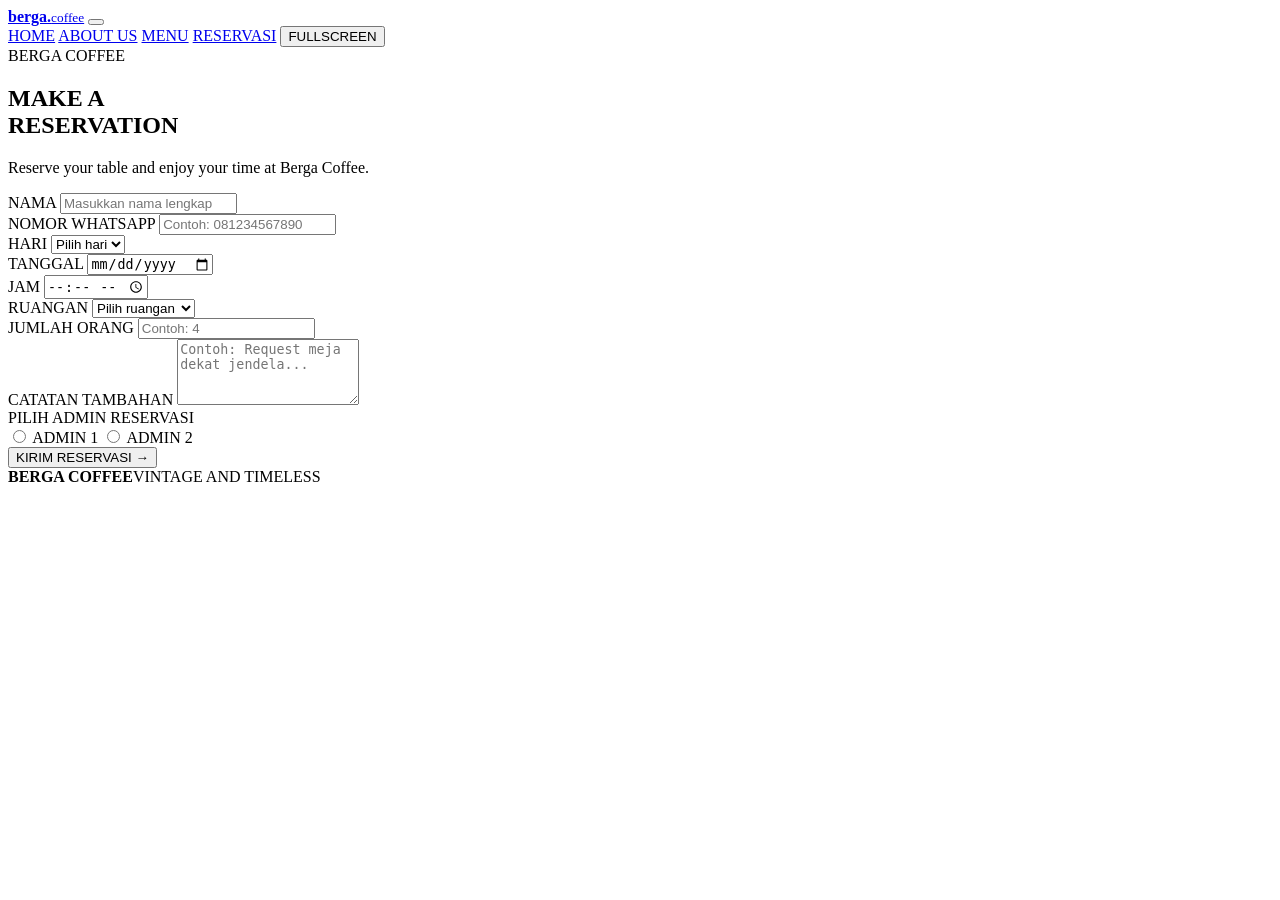
==== reservation.html @ 58f0e05d "Add files via upload" ====
<!DOCTYPE html>
<html lang="id">
<head>
  <meta charset="UTF-8">
  <meta name="viewport" content="width=device-width, initial-scale=1.0">
  <meta name="theme-color" content="#00563f">
  <meta name="description" content="Reservasi Berga Coffee — Vintage and Timeless.">
  <title>Reservation | Berga Coffee</title>
  <link rel="icon" type="image/png" href="assets/berga-favicon.png">
  <link rel="stylesheet" href="style.css">
</head>
<body>
<header class="topbar">
  <a class="brand" href="index.html" aria-label="Berga Coffee"><span><strong>berga.</strong><small>coffee</small></span></a>
  <button class="menu-toggle" id="menuToggle" aria-label="Buka navigasi" aria-expanded="false" type="button"><span></span><span></span><span></span></button>
  <nav id="nav">
    <a href="index.html">HOME</a>
    <a href="index.html#our-story">ABOUT US</a>
    <a href="about.html#menu">MENU</a>
    <a href="reservation.html" class="reservation-link active">RESERVASI</a>
    <button id="fullscreenBtn" type="button">FULLSCREEN</button>
  </nav>
</header>
<main>
    <!-- =========================
         RESERVATION SECTION
         ========================= -->

    <section class="reservation-section" id="reservation">

      <div class="reservation-container">

        <div class="reservation-heading">

          <span>BERGA COFFEE</span>

          <h2>
            MAKE A<br>
            RESERVATION
          </h2>

          <p>
            Reserve your table and enjoy your time
            at Berga Coffee.
          </p>

        </div>


        <!-- FORM RESERVASI -->

        <form id="reservationForm" class="reservation-form">

          <!-- Nama -->

          <div class="form-group">

            <label for="guestName">
              NAMA
            </label>

            <input
              type="text"
              id="guestName"
              name="guestName"
              placeholder="Masukkan nama lengkap"
              required
            >

          </div>


          <!-- Nomor WhatsApp -->

          <div class="form-group">

            <label for="guestPhone">
              NOMOR WHATSAPP
            </label>

            <input
              type="tel"
              id="guestPhone"
              name="guestPhone"
              placeholder="Contoh: 081234567890"
              required
            >

          </div>


          <!-- Hari -->

          <div class="form-group">

            <label for="reservationDay">
              HARI
            </label>

            <select
              id="reservationDay"
              name="reservationDay"
              required
            >

              <option value="">
                Pilih hari
              </option>

              <option>Senin</option>
              <option>Selasa</option>
              <option>Rabu</option>
              <option>Kamis</option>
              <option>Jumat</option>
              <option>Sabtu</option>
              <option>Minggu</option>

            </select>

          </div>


          <!-- Tanggal -->

          <div class="form-group">

            <label for="reservationDate">
              TANGGAL
            </label>

            <input
              type="date"
              id="reservationDate"
              name="reservationDate"
              required
            >

          </div>


          <!-- Jam -->

          <div class="form-group">

            <label for="reservationTime">
              JAM
            </label>

            <input
              type="time"
              id="reservationTime"
              name="reservationTime"
              required
            >

          </div>


          <!-- Ruangan -->

          <div class="form-group">

            <label for="room">
              RUANGAN
            </label>

            <select
              id="room"
              name="room"
              required
            >

              <option value="">
                Pilih ruangan
              </option>

              <option value="Indoor">
                Indoor
              </option>

              <option value="Outdoor">
                Outdoor
              </option>

              <option value="Private Room">
                Private Room
              </option>

            </select>

          </div>


          <!-- Jumlah Orang -->

          <div class="form-group">

            <label for="guestCount">
              JUMLAH ORANG
            </label>

            <input
              type="number"
              id="guestCount"
              name="guestCount"
              min="1"
              placeholder="Contoh: 4"
              required
            >

          </div>


          <!-- Catatan -->

          <div class="form-group full-width">

            <label for="notes">
              CATATAN TAMBAHAN
            </label>

            <textarea
              id="notes"
              name="notes"
              rows="4"
              placeholder="Contoh: Request meja dekat jendela..."
            ></textarea>

          </div>


          <!-- Admin -->

          <div class="form-group full-width">

            <label>
              PILIH ADMIN RESERVASI
            </label>

            <div class="admin-options">

              <label class="admin-option">

                <input
                  type="radio"
                  name="admin"
                  value="6287722493288"
                  required
                >

                <span>
                  ADMIN 1
                </span>

              </label>


              <label class="admin-option">

                <input
                  type="radio"
                  name="admin"
                  value="6281389962021"
                >

                <span>
                  ADMIN 2
                </span>

              </label>

            </div>

          </div>


          <!-- Submit -->

          <div class="form-submit full-width">

            <button type="submit" class="reservation-submit">
              KIRIM RESERVASI →
            </button>

          </div>

        </form>

      </div>

    </section>


</main>
<footer><div class="footer-line"></div><strong>BERGA COFFEE</strong><span>VINTAGE AND TIMELESS</span></footer>
<script src="script.js"></script>
</body>
</html>
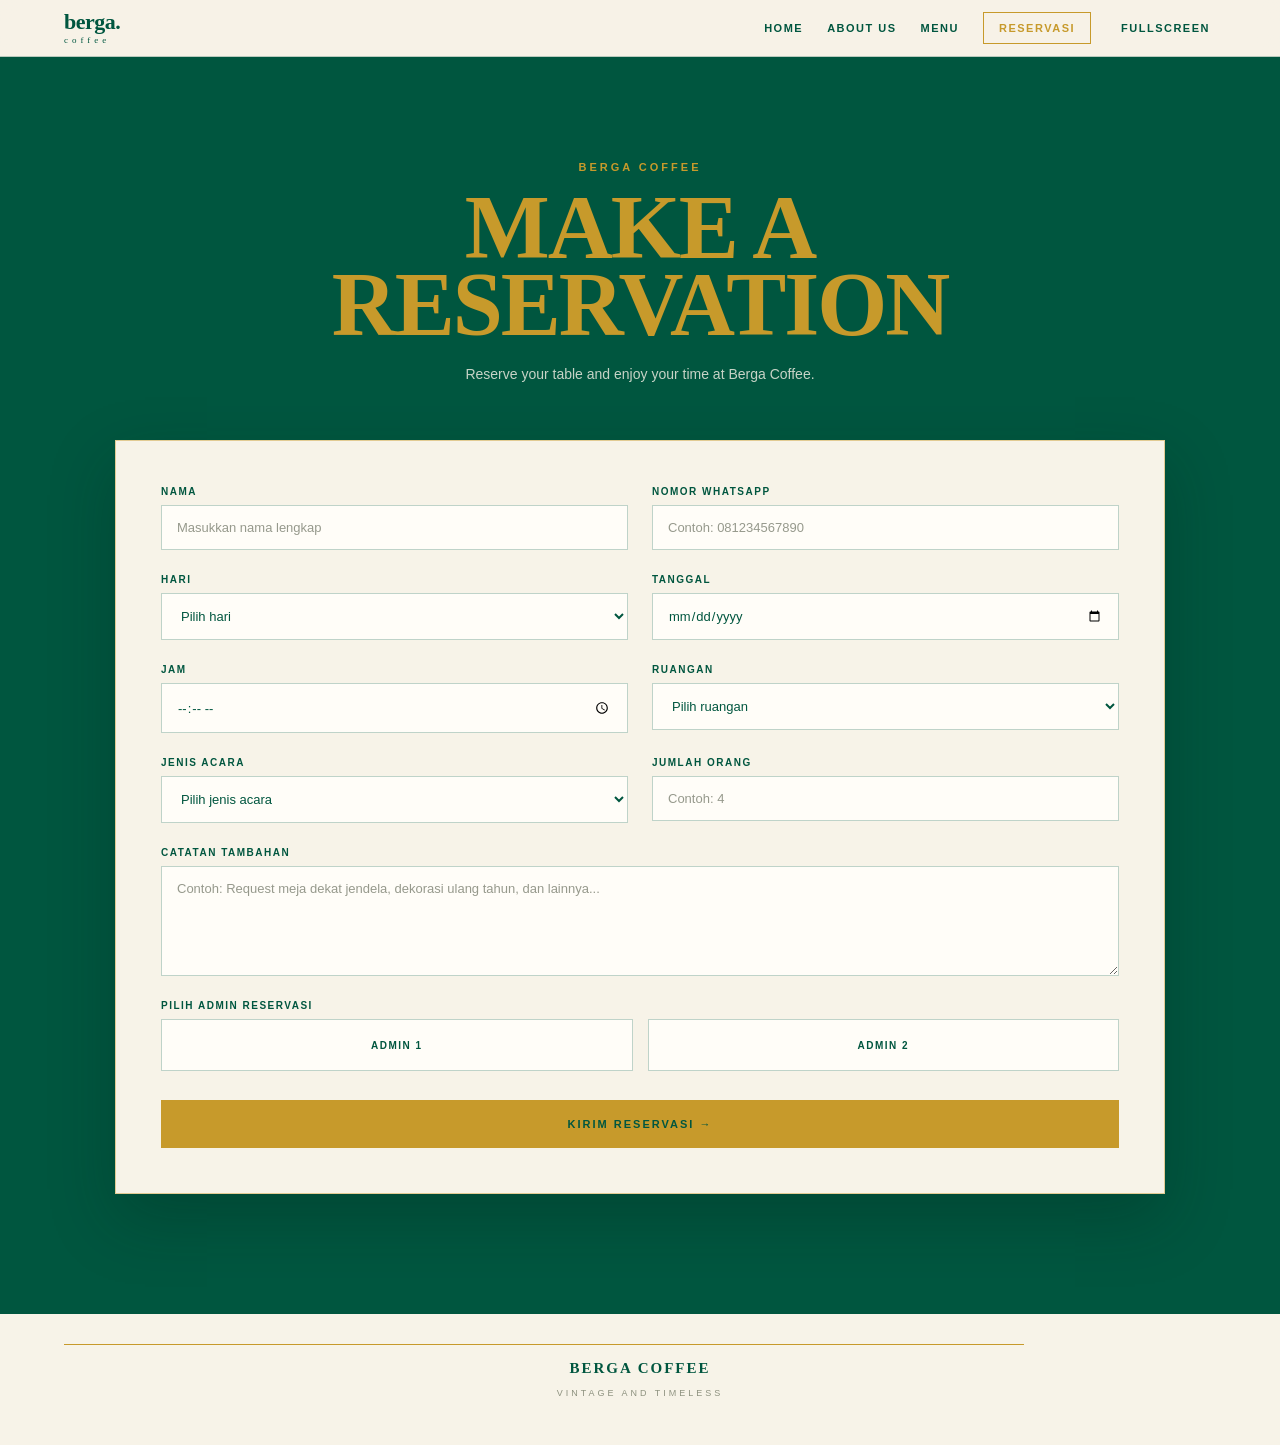
==== commit a265f687: "Update reservation.html" ====
--- a/reservation.html
+++ b/reservation.html
@@ -1,298 +1,547 @@
 <!DOCTYPE html>
 <html lang="id">
+
 <head>
+
   <meta charset="UTF-8">
-  <meta name="viewport" content="width=device-width, initial-scale=1.0">
-  <meta name="theme-color" content="#00563f">
-  <meta name="description" content="Reservasi Berga Coffee — Vintage and Timeless.">
-  <title>Reservation | Berga Coffee</title>
-  <link rel="icon" type="image/png" href="assets/berga-favicon.png">
-  <link rel="stylesheet" href="style.css">
+
+  <meta
+    name="viewport"
+    content="width=device-width, initial-scale=1.0"
+  >
+
+  <meta
+    name="theme-color"
+    content="#00563f"
+  >
+
+  <meta
+    name="description"
+    content="Reservasi Berga Coffee — Vintage and Timeless."
+  >
+
+  <title>
+    Reservation | Berga Coffee
+  </title>
+
+  <link
+    rel="icon"
+    type="image/png"
+    href="assets/berga-favicon.png"
+  >
+
+  <link
+    rel="stylesheet"
+    href="style.css"
+  >
+
 </head>
+
+
 <body>
+
+
+<!-- ==========================================
+     NAVBAR
+     ========================================== -->
+
 <header class="topbar">
-  <a class="brand" href="index.html" aria-label="Berga Coffee"><span><strong>berga.</strong><small>coffee</small></span></a>
-  <button class="menu-toggle" id="menuToggle" aria-label="Buka navigasi" aria-expanded="false" type="button"><span></span><span></span><span></span></button>
+
+  <a
+    class="brand"
+    href="index.html"
+    aria-label="Berga Coffee"
+  >
+
+    <span>
+
+      <strong>
+        berga.
+      </strong>
+
+      <small>
+        coffee
+      </small>
+
+    </span>
+
+  </a>
+
+
+  <button
+    class="menu-toggle"
+    id="menuToggle"
+    aria-label="Buka navigasi"
+    aria-expanded="false"
+    type="button"
+  >
+
+    <span></span>
+    <span></span>
+    <span></span>
+
+  </button>
+
+
   <nav id="nav">
-    <a href="index.html">HOME</a>
-    <a href="index.html#our-story">ABOUT US</a>
-    <a href="about.html#menu">MENU</a>
-    <a href="reservation.html" class="reservation-link active">RESERVASI</a>
-    <button id="fullscreenBtn" type="button">FULLSCREEN</button>
+
+    <a href="index.html">
+      HOME
+    </a>
+
+    <a href="index.html#our-story">
+      ABOUT US
+    </a>
+
+    <a href="about.html#menu">
+      MENU
+    </a>
+
+    <a
+      href="reservation.html"
+      class="reservation-link active"
+    >
+      RESERVASI
+    </a>
+
+    <button
+      id="fullscreenBtn"
+      type="button"
+    >
+      FULLSCREEN
+    </button>
+
   </nav>
+
 </header>
+
+
+
+<!-- ==========================================
+     MAIN
+     ========================================== -->
+
 <main>
-    <!-- =========================
-         RESERVATION SECTION
-         ========================= -->
-
-    <section class="reservation-section" id="reservation">
-
-      <div class="reservation-container">
-
-        <div class="reservation-heading">
-
-          <span>BERGA COFFEE</span>
-
-          <h2>
-            MAKE A<br>
-            RESERVATION
-          </h2>
-
-          <p>
-            Reserve your table and enjoy your time
-            at Berga Coffee.
-          </p>
-
-        </div>
-
-
-        <!-- FORM RESERVASI -->
-
-        <form id="reservationForm" class="reservation-form">
-
-          <!-- Nama -->
-
-          <div class="form-group">
-
-            <label for="guestName">
-              NAMA
+
+
+  <!-- ========================================
+       RESERVATION
+       ======================================== -->
+
+  <section
+    class="reservation-section"
+    id="reservation"
+  >
+
+
+    <div class="reservation-container">
+
+
+      <!-- HEADING -->
+
+      <div class="reservation-heading">
+
+        <span>
+          BERGA COFFEE
+        </span>
+
+        <h2>
+          MAKE A<br>
+          RESERVATION
+        </h2>
+
+        <p>
+          Reserve your table and enjoy your time
+          at Berga Coffee.
+        </p>
+
+      </div>
+
+
+
+      <!-- ====================================
+           FORM RESERVASI
+           ==================================== -->
+
+      <form
+        id="reservationForm"
+        class="reservation-form"
+      >
+
+
+        <!-- ==============================
+             NAMA
+             ============================== -->
+
+        <div class="form-group">
+
+          <label for="guestName">
+            NAMA
+          </label>
+
+          <input
+            type="text"
+            id="guestName"
+            name="guestName"
+            placeholder="Masukkan nama lengkap"
+            required
+          >
+
+        </div>
+
+
+
+        <!-- ==============================
+             NOMOR WHATSAPP
+             ============================== -->
+
+        <div class="form-group">
+
+          <label for="guestPhone">
+            NOMOR WHATSAPP
+          </label>
+
+          <input
+            type="tel"
+            id="guestPhone"
+            name="guestPhone"
+            placeholder="Contoh: 081234567890"
+            required
+          >
+
+        </div>
+
+
+
+        <!-- ==============================
+             HARI
+             ============================== -->
+
+        <div class="form-group">
+
+          <label for="reservationDay">
+            HARI
+          </label>
+
+          <select
+            id="reservationDay"
+            name="reservationDay"
+            required
+          >
+
+            <option value="">
+              Pilih hari
+            </option>
+
+            <option value="Senin">
+              Senin
+            </option>
+
+            <option value="Selasa">
+              Selasa
+            </option>
+
+            <option value="Rabu">
+              Rabu
+            </option>
+
+            <option value="Kamis">
+              Kamis
+            </option>
+
+            <option value="Jumat">
+              Jumat
+            </option>
+
+            <option value="Sabtu">
+              Sabtu
+            </option>
+
+            <option value="Minggu">
+              Minggu
+            </option>
+
+          </select>
+
+        </div>
+
+
+
+        <!-- ==============================
+             TANGGAL
+             ============================== -->
+
+        <div class="form-group">
+
+          <label for="reservationDate">
+            TANGGAL
+          </label>
+
+          <input
+            type="date"
+            id="reservationDate"
+            name="reservationDate"
+            required
+          >
+
+        </div>
+
+
+
+        <!-- ==============================
+             JAM
+             ============================== -->
+
+        <div class="form-group">
+
+          <label for="reservationTime">
+            JAM
+          </label>
+
+          <input
+            type="time"
+            id="reservationTime"
+            name="reservationTime"
+            required
+          >
+
+        </div>
+
+
+
+        <!-- ==============================
+             RUANGAN
+             ============================== -->
+
+        <div class="form-group">
+
+          <label for="room">
+            RUANGAN
+          </label>
+
+          <select
+            id="room"
+            name="room"
+            required
+          >
+
+            <option value="">
+              Pilih ruangan
+            </option>
+
+            <option value="Indoor">
+              Indoor
+            </option>
+
+            <option value="Outdoor">
+              Outdoor
+            </option>
+
+            <option value="Private Room">
+              Private Room
+            </option>
+
+          </select>
+
+        </div>
+
+
+
+        <!-- ==============================
+             JENIS ACARA
+             ============================== -->
+
+        <div class="form-group">
+
+          <label for="eventType">
+            JENIS ACARA
+          </label>
+
+          <select
+            id="eventType"
+            name="eventType"
+            required
+          >
+
+            <option value="">
+              Pilih jenis acara
+            </option>
+
+            <option value="Bridal Shower">
+              Bridal Shower
+            </option>
+
+            <option value="BTS">
+              BTS
+            </option>
+
+            <option value="Prewed">
+              Prewed
+            </option>
+
+            <option value="Birthday Party">
+              Birthday Party
+            </option>
+
+          </select>
+
+        </div>
+
+
+
+        <!-- ==============================
+             JUMLAH ORANG
+             ============================== -->
+
+        <div class="form-group">
+
+          <label for="guestCount">
+            JUMLAH ORANG
+          </label>
+
+          <input
+            type="number"
+            id="guestCount"
+            name="guestCount"
+            min="1"
+            placeholder="Contoh: 4"
+            required
+          >
+
+        </div>
+
+
+
+        <!-- ==============================
+             CATATAN
+             ============================== -->
+
+        <div class="form-group full-width">
+
+          <label for="notes">
+            CATATAN TAMBAHAN
+          </label>
+
+          <textarea
+            id="notes"
+            name="notes"
+            rows="4"
+            placeholder="Contoh: Request meja dekat jendela, dekorasi ulang tahun, dan lainnya..."
+          ></textarea>
+
+        </div>
+
+
+
+        <!-- ==============================
+             ADMIN RESERVASI
+             ============================== -->
+
+        <div class="form-group full-width">
+
+          <label>
+            PILIH ADMIN RESERVASI
+          </label>
+
+
+          <div class="admin-options">
+
+
+            <!-- ADMIN 1 -->
+
+            <label class="admin-option">
+
+              <input
+                type="radio"
+                name="admin"
+                value="6287722493288"
+                required
+              >
+
+              <span>
+                ADMIN 1
+              </span>
+
             </label>
 
-            <input
-              type="text"
-              id="guestName"
-              name="guestName"
-              placeholder="Masukkan nama lengkap"
-              required
-            >
+
+
+            <!-- ADMIN 2 -->
+
+            <label class="admin-option">
+
+              <input
+                type="radio"
+                name="admin"
+                value="6281389962021"
+              >
+
+              <span>
+                ADMIN 2
+              </span>
+
+            </label>
+
 
           </div>
 
-
-          <!-- Nomor WhatsApp -->
-
-          <div class="form-group">
-
-            <label for="guestPhone">
-              NOMOR WHATSAPP
-            </label>
-
-            <input
-              type="tel"
-              id="guestPhone"
-              name="guestPhone"
-              placeholder="Contoh: 081234567890"
-              required
-            >
-
-          </div>
-
-
-          <!-- Hari -->
-
-          <div class="form-group">
-
-            <label for="reservationDay">
-              HARI
-            </label>
-
-            <select
-              id="reservationDay"
-              name="reservationDay"
-              required
-            >
-
-              <option value="">
-                Pilih hari
-              </option>
-
-              <option>Senin</option>
-              <option>Selasa</option>
-              <option>Rabu</option>
-              <option>Kamis</option>
-              <option>Jumat</option>
-              <option>Sabtu</option>
-              <option>Minggu</option>
-
-            </select>
-
-          </div>
-
-
-          <!-- Tanggal -->
-
-          <div class="form-group">
-
-            <label for="reservationDate">
-              TANGGAL
-            </label>
-
-            <input
-              type="date"
-              id="reservationDate"
-              name="reservationDate"
-              required
-            >
-
-          </div>
-
-
-          <!-- Jam -->
-
-          <div class="form-group">
-
-            <label for="reservationTime">
-              JAM
-            </label>
-
-            <input
-              type="time"
-              id="reservationTime"
-              name="reservationTime"
-              required
-            >
-
-          </div>
-
-
-          <!-- Ruangan -->
-
-          <div class="form-group">
-
-            <label for="room">
-              RUANGAN
-            </label>
-
-            <select
-              id="room"
-              name="room"
-              required
-            >
-
-              <option value="">
-                Pilih ruangan
-              </option>
-
-              <option value="Indoor">
-                Indoor
-              </option>
-
-              <option value="Outdoor">
-                Outdoor
-              </option>
-
-              <option value="Private Room">
-                Private Room
-              </option>
-
-            </select>
-
-          </div>
-
-
-          <!-- Jumlah Orang -->
-
-          <div class="form-group">
-
-            <label for="guestCount">
-              JUMLAH ORANG
-            </label>
-
-            <input
-              type="number"
-              id="guestCount"
-              name="guestCount"
-              min="1"
-              placeholder="Contoh: 4"
-              required
-            >
-
-          </div>
-
-
-          <!-- Catatan -->
-
-          <div class="form-group full-width">
-
-            <label for="notes">
-              CATATAN TAMBAHAN
-            </label>
-
-            <textarea
-              id="notes"
-              name="notes"
-              rows="4"
-              placeholder="Contoh: Request meja dekat jendela..."
-            ></textarea>
-
-          </div>
-
-
-          <!-- Admin -->
-
-          <div class="form-group full-width">
-
-            <label>
-              PILIH ADMIN RESERVASI
-            </label>
-
-            <div class="admin-options">
-
-              <label class="admin-option">
-
-                <input
-                  type="radio"
-                  name="admin"
-                  value="6287722493288"
-                  required
-                >
-
-                <span>
-                  ADMIN 1
-                </span>
-
-              </label>
-
-
-              <label class="admin-option">
-
-                <input
-                  type="radio"
-                  name="admin"
-                  value="6281389962021"
-                >
-
-                <span>
-                  ADMIN 2
-                </span>
-
-              </label>
-
-            </div>
-
-          </div>
-
-
-          <!-- Submit -->
-
-          <div class="form-submit full-width">
-
-            <button type="submit" class="reservation-submit">
-              KIRIM RESERVASI →
-            </button>
-
-          </div>
-
-        </form>
-
-      </div>
-
-    </section>
-
+        </div>
+
+
+
+        <!-- ==============================
+             SUBMIT
+             ============================== -->
+
+        <div class="form-submit full-width">
+
+          <button
+            type="submit"
+            class="reservation-submit"
+          >
+            KIRIM RESERVASI →
+          </button>
+
+        </div>
+
+
+      </form>
+
+    </div>
+
+  </section>
 
 </main>
-<footer><div class="footer-line"></div><strong>BERGA COFFEE</strong><span>VINTAGE AND TIMELESS</span></footer>
+
+
+
+<!-- ==========================================
+     FOOTER
+     ========================================== -->
+
+<footer>
+
+  <div class="footer-line"></div>
+
+  <strong>
+    BERGA COFFEE
+  </strong>
+
+  <span>
+    VINTAGE AND TIMELESS
+  </span>
+
+</footer>
+
+
+
+<!-- ==========================================
+     JAVASCRIPT
+     ========================================== -->
+
 <script src="script.js"></script>
+
+
 </body>
+
 </html>
--- a/style.css
+++ b/style.css
@@ -0,0 +1,2788 @@
+:root {
+  --green: #00563f;
+  --green-dark: #003d2d;
+  --gold: #c79a2b;
+  --cream: #f7f3e8;
+  --paper: #fffdf8;
+  --text: #124d3d;
+}
+
+* {
+  box-sizing: border-box;
+}
+
+html {
+  scroll-behavior: smooth;
+  background: var(--cream);
+}
+
+body {
+  margin: 0;
+  color: var(--text);
+  background: var(--cream);
+  font-family: Georgia, "Times New Roman", serif;
+}
+
+button,
+a,
+input,
+select,
+textarea {
+  font: inherit;
+}
+
+
+/* ==============================
+   NAVBAR
+   ============================== */
+
+.topbar {
+  position: sticky;
+  top: 0;
+  z-index: 50;
+
+  display: flex;
+  align-items: center;
+  justify-content: space-between;
+
+  padding: 12px 5vw;
+
+  background: rgba(247, 243, 232, .94);
+
+  border-bottom:
+    1px solid rgba(0, 86, 63, .25);
+
+  backdrop-filter: blur(12px);
+}
+
+.brand {
+  display: flex;
+  gap: 9px;
+  align-items: center;
+
+  color: var(--green);
+
+  text-decoration: none;
+
+  line-height: .9;
+}
+
+.brand-mark {
+  display: grid;
+  place-items: center;
+
+  width: 38px;
+  height: 38px;
+
+  border:
+    1.5px solid var(--green);
+
+  border-radius: 50%;
+
+  font-size: 24px;
+  font-style: italic;
+}
+
+.brand strong {
+  display: block;
+
+  font-size: 22px;
+
+  letter-spacing: -.5px;
+}
+
+.brand small {
+  display: block;
+
+  margin-top: 4px;
+
+  font-size: 9px;
+
+  letter-spacing: 4px;
+}
+
+nav {
+  display: flex;
+  align-items: center;
+  gap: 24px;
+}
+
+nav a,
+nav button {
+  color: var(--green);
+
+  background: none;
+
+  border: 0;
+
+  text-decoration: none;
+
+  font-family: Arial, sans-serif;
+
+  font-size: 11px;
+
+  font-weight: 700;
+
+  letter-spacing: 1.5px;
+
+  cursor: pointer;
+}
+
+nav a:hover,
+nav button:hover {
+  color: var(--gold);
+}
+
+
+/* ==============================
+   RESERVATION NAV BUTTON
+   ============================== */
+
+.reservation-link {
+  display: inline-flex;
+
+  align-items: center;
+  justify-content: center;
+
+  padding: 9px 15px;
+
+  color: var(--gold) !important;
+
+  background: transparent;
+
+  border:
+    1px solid var(--gold);
+
+  text-decoration: none;
+
+  transition:
+    all .25s ease;
+}
+
+.reservation-link:hover {
+  color: var(--green) !important;
+
+  background: var(--gold);
+
+  border-color: var(--gold);
+
+  transform: translateY(-1px);
+}
+
+
+/* ==============================
+   MOBILE MENU
+   ============================== */
+
+.menu-toggle {
+  display: none;
+
+  border: 0;
+
+  background: none;
+
+  cursor: pointer;
+}
+
+.menu-toggle span {
+  display: block;
+
+  width: 25px;
+  height: 2px;
+
+  margin: 5px 0;
+
+  background: var(--green);
+}
+
+
+/* ==============================
+   HERO
+   ============================== */
+
+.hero {
+  min-height: 82vh;
+
+  padding: 55px 6vw;
+
+  display: flex;
+
+  flex-direction: column;
+
+  align-items: center;
+
+  justify-content: center;
+
+  text-align: center;
+
+  color: var(--gold);
+
+  background: var(--green);
+}
+
+.hero-line,
+.footer-line {
+  width: min(960px, 90%);
+
+  height: 1px;
+
+  background: var(--gold);
+}
+
+.hero-logo {
+  margin-top: 50px;
+
+  padding: 12px 30px;
+
+  border:
+    2px solid var(--gold);
+
+  font-size: 44px;
+
+  font-weight: 700;
+
+  letter-spacing: -2px;
+}
+
+.hero-logo small {
+  display: block;
+
+  margin-top: 4px;
+
+  font-family: Arial, sans-serif;
+
+  font-size: 12px;
+
+  letter-spacing: 7px;
+}
+
+.hero p {
+  margin: 15px 0 0;
+
+  letter-spacing: 2px;
+}
+
+.hero h1 {
+  margin: 40px 0 5px;
+
+  font-size: clamp(70px, 13vw, 170px);
+
+  line-height: .8;
+
+  letter-spacing: -5px;
+}
+
+.hero-subtitle {
+  font-size: 18px;
+
+  font-style: italic;
+}
+
+.scroll-btn {
+  margin: 40px 0 55px;
+
+  padding: 14px 25px;
+
+  color: var(--green);
+
+  background: var(--gold);
+
+  text-decoration: none;
+
+  font-family: Arial, sans-serif;
+
+  font-size: 11px;
+
+  font-weight: 800;
+
+  letter-spacing: 1.5px;
+
+  transition:
+    transform .2s ease;
+}
+
+.scroll-btn:hover {
+  transform: translateY(-3px);
+}
+
+
+/* ==============================
+   MENU VIEWER
+   ============================== */
+
+.viewer {
+  padding: 85px 5vw 110px;
+}
+
+.section-heading {
+  max-width: 1000px;
+
+  margin: 0 auto 40px;
+
+  text-align: center;
+}
+
+.section-heading span {
+  color: var(--gold);
+
+  font-family: Arial, sans-serif;
+
+  font-size: 11px;
+
+  font-weight: 800;
+
+  letter-spacing: 3px;
+}
+
+.section-heading h2 {
+  margin: 10px 0 4px;
+
+  font-size: clamp(45px, 7vw, 90px);
+
+  line-height: .9;
+}
+
+.section-heading p {
+  margin: 12px 0 0;
+
+  color: #7b806f;
+
+  font-family: Arial, sans-serif;
+
+  font-size: 13px;
+}
+
+.pages {
+  width: min(1100px, 100%);
+
+  margin: auto;
+
+  display: grid;
+
+  grid-template-columns:
+    repeat(2, minmax(0, 1fr));
+
+  gap: 35px;
+}
+
+.page-card {
+  position: relative;
+
+  overflow: hidden;
+
+  background: var(--paper);
+
+  border:
+    1px solid rgba(0, 86, 63, .25);
+
+  box-shadow:
+    0 16px 35px rgba(0, 45, 35, .09);
+
+  cursor: zoom-in;
+
+  transition:
+    transform .25s ease,
+    box-shadow .25s ease;
+}
+
+.page-card:hover {
+  transform: translateY(-7px);
+
+  box-shadow:
+    0 24px 50px rgba(0, 45, 35, .16);
+}
+
+.page-card img {
+  display: block;
+
+  width: 100%;
+
+  height: auto;
+}
+
+.page-label {
+  position: absolute;
+
+  left: 14px;
+  bottom: 14px;
+
+  padding: 8px 12px;
+
+  color: var(--gold);
+
+  background:
+    rgba(0, 56, 41, .92);
+
+  font-family: Arial, sans-serif;
+
+  font-size: 10px;
+
+  font-weight: 700;
+
+  letter-spacing: 1px;
+
+  text-transform: uppercase;
+}
+
+
+/* ==============================
+   SPECIALS
+   ============================== */
+
+.special-preview {
+  min-height: 420px;
+
+  padding: 80px 8vw;
+
+  display: flex;
+
+  align-items: center;
+
+  justify-content: space-between;
+
+  gap: 50px;
+
+  color: var(--gold);
+
+  background: var(--green);
+}
+
+.eyebrow {
+  font-family: Arial, sans-serif;
+
+  font-size: 12px;
+
+  font-weight: 700;
+
+  letter-spacing: 2px;
+}
+
+.special-preview h2 {
+  margin: 18px 0;
+
+  font-size: clamp(55px, 8vw, 100px);
+
+  line-height: .8;
+}
+
+.special-preview p {
+  max-width: 540px;
+
+  font-family: Arial, sans-serif;
+
+  line-height: 1.6;
+}
+
+.gold-button {
+  flex: 0 0 auto;
+
+  padding: 15px 22px;
+
+  border:
+    1px solid var(--gold);
+
+  color: var(--green);
+
+  background: var(--gold);
+
+  font-family: Arial, sans-serif;
+
+  font-size: 11px;
+
+  font-weight: 800;
+
+  letter-spacing: 1.5px;
+
+  cursor: pointer;
+}
+
+
+/* ==============================
+   RESERVATION SECTION
+   ============================== */
+
+.reservation-section {
+  padding: 100px 5vw 120px;
+
+  color: var(--gold);
+
+  background: var(--green);
+}
+
+.reservation-container {
+  width: min(1050px, 100%);
+
+  margin: auto;
+}
+
+
+/* Heading */
+
+.reservation-heading {
+  text-align: center;
+
+  margin-bottom: 55px;
+}
+
+.reservation-heading span {
+  font-family: Arial, sans-serif;
+
+  font-size: 11px;
+
+  font-weight: 800;
+
+  letter-spacing: 3px;
+}
+
+.reservation-heading h2 {
+  margin: 15px 0;
+
+  font-size: clamp(50px, 8vw, 90px);
+
+  line-height: .85;
+
+  letter-spacing: -2px;
+}
+
+.reservation-heading p {
+  max-width: 520px;
+
+  margin: 20px auto 0;
+
+  color: rgba(247, 243, 232, .8);
+
+  font-family: Arial, sans-serif;
+
+  font-size: 14px;
+
+  line-height: 1.6;
+}
+
+
+/* Form */
+
+.reservation-form {
+  display: grid;
+
+  grid-template-columns:
+    repeat(2, minmax(0, 1fr));
+
+  gap: 24px;
+
+  padding: 45px;
+
+  background: var(--cream);
+
+  border:
+    1px solid rgba(199, 154, 43, .45);
+
+  box-shadow:
+    0 25px 60px rgba(0, 30, 22, .25);
+}
+
+.form-group {
+  display: flex;
+
+  flex-direction: column;
+
+  gap: 8px;
+}
+
+.full-width {
+  grid-column: 1 / -1;
+}
+
+.form-group label {
+  color: var(--green);
+
+  font-family: Arial, sans-serif;
+
+  font-size: 10px;
+
+  font-weight: 800;
+
+  letter-spacing: 1.5px;
+}
+
+.form-group input,
+.form-group select,
+.form-group textarea {
+  width: 100%;
+
+  padding: 14px 15px;
+
+  color: var(--green);
+
+  background: var(--paper);
+
+  border:
+    1px solid rgba(0, 86, 63, .25);
+
+  outline: none;
+
+  font-family: Arial, sans-serif;
+
+  font-size: 13px;
+
+  transition:
+    border-color .2s ease,
+    box-shadow .2s ease;
+}
+
+.form-group textarea {
+  resize: vertical;
+
+  min-height: 110px;
+}
+
+.form-group input:focus,
+.form-group select:focus,
+.form-group textarea:focus {
+  border-color: var(--gold);
+
+  box-shadow:
+    0 0 0 2px rgba(199, 154, 43, .12);
+}
+
+.form-group input::placeholder,
+.form-group textarea::placeholder {
+  color: #96998c;
+}
+
+
+/* Admin */
+
+.admin-options {
+  display: grid;
+
+  grid-template-columns:
+    repeat(2, 1fr);
+
+  gap: 15px;
+}
+
+.admin-option {
+  position: relative;
+
+  display: flex;
+
+  align-items: center;
+
+  justify-content: center;
+
+  min-height: 52px;
+
+  color: var(--green);
+
+  background: var(--paper);
+
+  border:
+    1px solid rgba(0, 86, 63, .25);
+
+  cursor: pointer;
+
+  font-family: Arial, sans-serif;
+
+  font-size: 11px;
+
+  font-weight: 800;
+
+  letter-spacing: 1.5px;
+
+  transition:
+    all .2s ease;
+}
+
+.admin-option input {
+  position: absolute;
+
+  opacity: 0;
+
+  pointer-events: none;
+}
+
+.admin-option:has(input:checked) {
+  color: var(--green);
+
+  background: rgba(199, 154, 43, .2);
+
+  border-color: var(--gold);
+}
+
+.admin-option:hover {
+  border-color: var(--gold);
+}
+
+
+/* Submit */
+
+.form-submit {
+  margin-top: 5px;
+}
+
+.reservation-submit {
+  width: 100%;
+
+  padding: 17px 25px;
+
+  color: var(--green);
+
+  background: var(--gold);
+
+  border:
+    1px solid var(--gold);
+
+  font-family: Arial, sans-serif;
+
+  font-size: 11px;
+
+  font-weight: 800;
+
+  letter-spacing: 2px;
+
+  cursor: pointer;
+
+  transition:
+    all .25s ease;
+}
+
+.reservation-submit:hover {
+  color: var(--gold);
+
+  background: var(--green);
+
+  border-color: var(--gold);
+
+  transform: translateY(-2px);
+}
+
+
+/* ==============================
+   FOOTER
+   ============================== */
+
+footer {
+  padding: 30px 5vw 45px;
+
+  text-align: center;
+
+  color: var(--green);
+
+  background: var(--cream);
+}
+
+footer strong {
+  display: block;
+
+  margin: 15px 0 5px;
+
+  font-size: 15px;
+
+  letter-spacing: 2px;
+}
+
+footer span {
+  color: #8d917f;
+
+  font-family: Arial, sans-serif;
+
+  font-size: 9px;
+
+  letter-spacing: 3px;
+}
+
+
+/* ==============================
+   LIGHTBOX
+   ============================== */
+
+.lightbox {
+  position: fixed;
+
+  inset: 0;
+
+  z-index: 100;
+
+  display: none;
+
+  align-items: center;
+
+  justify-content: center;
+
+  padding: 30px 80px;
+
+  background:
+    rgba(0, 30, 22, .96);
+}
+
+.lightbox.open {
+  display: flex;
+}
+
+.lightbox-content {
+  max-width: min(92vw, 900px);
+
+  max-height: 94vh;
+
+  display: flex;
+
+  flex-direction: column;
+
+  align-items: center;
+}
+
+.lightbox-content img {
+  max-width: 100%;
+
+  max-height: 82vh;
+
+  width: auto;
+  height: auto;
+
+  object-fit: contain;
+
+  box-shadow:
+    0 20px 80px rgba(0,0,0,.4);
+}
+
+.lightbox-caption {
+  width: 100%;
+
+  padding-top: 12px;
+
+  display: flex;
+
+  justify-content: space-between;
+
+  gap: 20px;
+
+  color: var(--gold);
+
+  font-family: Arial, sans-serif;
+
+  font-size: 11px;
+
+  letter-spacing: 1px;
+
+  text-transform: uppercase;
+}
+
+.close,
+.lightbox-arrow {
+  position: absolute;
+
+  border: 0;
+
+  color: var(--gold);
+
+  background: none;
+
+  cursor: pointer;
+}
+
+.close {
+  top: 20px;
+  right: 28px;
+
+  font-family: Arial, sans-serif;
+
+  font-size: 42px;
+
+  font-weight: 200;
+}
+
+.lightbox-arrow {
+  top: 50%;
+
+  transform: translateY(-50%);
+
+  font-size: 65px;
+
+  line-height: 1;
+}
+
+.prev {
+  left: 20px;
+}
+
+.next {
+  right: 20px;
+}
+
+
+/* ==============================
+   MOBILE
+   ============================== */
+
+@media (max-width: 700px) {
+
+  .topbar {
+    padding: 10px 18px;
+  }
+
+  .menu-toggle {
+    display: block;
+  }
+
+  nav {
+    position: absolute;
+
+    top: 100%;
+    left: 0;
+    right: 0;
+
+    display: none;
+
+    padding: 18px;
+
+    flex-direction: column;
+
+    align-items: stretch;
+
+    gap: 16px;
+
+    background: var(--cream);
+
+    border-bottom:
+      1px solid rgba(0, 86, 63, .2);
+  }
+
+  nav.open {
+    display: flex;
+  }
+
+  nav a,
+  nav button {
+    width: 100%;
+
+    text-align: left;
+  }
+
+  .reservation-link {
+    width: 100%;
+
+    padding: 11px 14px;
+
+    text-align: center !important;
+  }
+
+
+  .hero {
+    min-height: 76vh;
+
+    padding: 35px 20px;
+  }
+
+  .hero-logo {
+    margin-top: 35px;
+
+    font-size: 35px;
+  }
+
+  .hero h1 {
+    margin-top: 35px;
+
+    font-size: 65px;
+
+    letter-spacing: -3px;
+  }
+
+  .hero-subtitle {
+    font-size: 14px;
+  }
+
+
+  .viewer {
+    padding: 55px 15px 75px;
+  }
+
+  .pages {
+    grid-template-columns: 1fr;
+
+    gap: 24px;
+  }
+
+
+  .special-preview {
+    padding: 60px 25px;
+
+    flex-direction: column;
+
+    align-items: flex-start;
+  }
+
+
+  /* Reservation Mobile */
+
+  .reservation-section {
+    padding: 70px 18px 80px;
+  }
+
+  .reservation-heading {
+    margin-bottom: 35px;
+  }
+
+  .reservation-heading h2 {
+    font-size: 52px;
+  }
+
+  .reservation-form {
+    grid-template-columns: 1fr;
+
+    padding: 25px 20px;
+
+    gap: 20px;
+  }
+
+  .full-width {
+    grid-column: auto;
+  }
+
+  .admin-options {
+    grid-template-columns: 1fr;
+  }
+
+
+  /* Lightbox */
+
+  .lightbox {
+    padding: 50px 15px 25px;
+  }
+
+  .lightbox-content img {
+    max-height: 78vh;
+  }
+
+  .lightbox-arrow {
+    font-size: 45px;
+  }
+
+  .prev {
+    left: 4px;
+  }
+
+  .next {
+    right: 4px;
+  }
+
+  .close {
+    top: 8px;
+    right: 15px;
+  }
+
+  .lightbox-caption {
+    font-size: 9px;
+  }
+
+}
+
+/* ========================================
+   BERGA COFFEE
+   ABOUT PAGE
+   ======================================== */
+
+
+/* ========================================
+   ROOT
+   ======================================== */
+
+:root {
+  --berga-green: #00563f;
+  --berga-green-dark: #003f30;
+  --berga-cream: #f0eadc;
+  --berga-paper: #e6dece;
+  --berga-gold: #b4965d;
+  --berga-dark: #191b17;
+  --berga-light: #f7f3e9;
+}
+
+
+/* ========================================
+   BODY
+   ======================================== */
+
+body {
+  margin: 0;
+  background: var(--berga-cream);
+  color: var(--berga-dark);
+}
+
+
+/* ========================================
+   NAVBAR ACTIVE
+   ======================================== */
+
+#nav a.active {
+  color: var(--berga-gold);
+}
+
+#nav a.active::after {
+  width: 100%;
+}
+
+
+/* ========================================
+   ABOUT HERO
+   ======================================== */
+
+.about-hero {
+  position: relative;
+
+  min-height: 100vh;
+
+  display: flex;
+  align-items: flex-end;
+
+  padding:
+    140px
+    7vw
+    80px;
+
+  box-sizing: border-box;
+
+  overflow: hidden;
+
+  background:
+    linear-gradient(
+      rgba(0, 0, 0, 0.25),
+      rgba(0, 0, 0, 0.65)
+    ),
+    url("assets/about-hero.jpg")
+    center / cover
+    no-repeat;
+}
+
+
+.about-hero-overlay {
+  position: absolute;
+  inset: 0;
+
+  background:
+    linear-gradient(
+      90deg,
+      rgba(0, 45, 33, 0.88) 0%,
+      rgba(0, 45, 33, 0.45) 45%,
+      rgba(0, 0, 0, 0.15) 100%
+    );
+}
+
+
+.about-hero-content {
+  position: relative;
+  z-index: 2;
+
+  max-width: 850px;
+
+  color: var(--berga-light);
+}
+
+
+.about-eyebrow {
+  margin: 0 0 24px;
+
+  font-size: 12px;
+  font-weight: 700;
+
+  letter-spacing: 5px;
+
+  color: var(--berga-gold);
+}
+
+
+.about-hero h1 {
+  margin: 0;
+
+  font-size: clamp(
+    70px,
+    11vw,
+    170px
+  );
+
+  line-height: 0.78;
+
+  letter-spacing: -5px;
+
+  font-weight: 900;
+}
+
+
+.about-hero h1 span {
+  color: transparent;
+
+  -webkit-text-stroke:
+    2px
+    var(--berga-light);
+}
+
+
+.about-hero-tagline {
+  margin:
+    35px
+    0
+    12px;
+
+  font-size: 18px;
+
+  font-style: italic;
+
+  color: var(--berga-gold);
+}
+
+
+.about-hero-description {
+  max-width: 490px;
+
+  margin: 0;
+
+  font-size: 16px;
+
+  line-height: 1.8;
+
+  opacity: 0.9;
+}
+
+
+.about-scroll-btn {
+  display: inline-block;
+
+  margin-top: 40px;
+
+  padding-bottom: 6px;
+
+  color: var(--berga-light);
+
+  text-decoration: none;
+
+  font-size: 12px;
+
+  font-weight: 700;
+
+  letter-spacing: 2px;
+
+  border-bottom:
+    1px solid
+    var(--berga-gold);
+
+  transition: 0.3s ease;
+}
+
+
+.about-scroll-btn:hover {
+  color: var(--berga-gold);
+}
+
+
+
+/* ========================================
+   GENERIC LABEL
+   ======================================== */
+
+.section-label {
+  margin:
+    0
+    0
+    22px;
+
+  color: var(--berga-gold);
+
+  font-size: 11px;
+
+  font-weight: 800;
+
+  letter-spacing: 4px;
+}
+
+
+
+/* ========================================
+   OUR STORY
+   ======================================== */
+
+.our-story {
+  display: grid;
+
+  grid-template-columns:
+    1.05fr
+    0.95fr;
+
+  min-height: 800px;
+
+  background:
+    var(--berga-cream);
+}
+
+
+.story-image {
+  position: relative;
+
+  overflow: hidden;
+
+  min-height: 800px;
+}
+
+
+.story-image img {
+  width: 100%;
+  height: 100%;
+
+  object-fit: cover;
+
+  display: block;
+
+  transition:
+    transform
+    0.8s ease;
+}
+
+
+.story-image:hover img {
+  transform: scale(1.03);
+}
+
+
+.image-number {
+  position: absolute;
+
+  left: 32px;
+  bottom: 28px;
+
+  color: white;
+
+  font-size: 11px;
+
+  letter-spacing: 3px;
+}
+
+
+.story-content {
+  display: flex;
+  flex-direction: column;
+
+  justify-content: center;
+
+  padding:
+    90px
+    9vw
+    90px
+    8vw;
+
+  box-sizing: border-box;
+}
+
+
+.story-content h2 {
+  margin: 0;
+
+  font-size: clamp(
+    48px,
+    6vw,
+    95px
+  );
+
+  line-height: 0.88;
+
+  letter-spacing: -3px;
+}
+
+
+.story-content h2 em {
+  color: var(--berga-green);
+
+  font-family: Georgia, serif;
+
+  font-weight: 400;
+}
+
+
+.story-line {
+  width: 70px;
+  height: 1px;
+
+  background:
+    var(--berga-gold);
+
+  margin:
+    40px
+    0;
+}
+
+
+.story-content > p:not(
+  .section-label
+) {
+  max-width: 540px;
+
+  margin:
+    0
+    0
+    20px;
+
+  font-size: 15px;
+
+  line-height: 1.9;
+
+  color: #45483f;
+}
+
+
+
+/* ========================================
+   QUOTE
+   ======================================== */
+
+.about-quote {
+  background:
+    var(--berga-green);
+
+  color:
+    var(--berga-light);
+
+  text-align: center;
+
+  padding:
+    120px
+    30px;
+}
+
+
+.quote-line {
+  width: 80px;
+
+  height: 1px;
+
+  margin:
+    0
+    auto;
+
+  background:
+    var(--berga-gold);
+}
+
+
+.about-quote p {
+  margin:
+    50px
+    auto;
+
+  font-size:
+    clamp(
+      35px,
+      5.5vw,
+      86px
+    );
+
+  line-height: 1;
+
+  font-weight: 900;
+
+  letter-spacing: -2px;
+}
+
+
+.about-quote p span {
+  font-family:
+    Georgia,
+    serif;
+
+  font-style: italic;
+
+  font-weight: 400;
+
+  color:
+    var(--berga-gold);
+}
+
+
+.about-quote small {
+  display: block;
+
+  margin-bottom: 50px;
+
+  letter-spacing: 4px;
+
+  font-size: 10px;
+}
+
+
+
+/* ========================================
+   EXPERIENCE
+   ======================================== */
+
+.experience-section {
+  padding:
+    130px
+    7vw;
+
+  background:
+    var(--berga-paper);
+}
+
+
+.experience-heading {
+  display: grid;
+
+  grid-template-columns:
+    1.2fr
+    0.8fr;
+
+  column-gap: 10vw;
+
+  align-items: end;
+
+  margin-bottom: 90px;
+}
+
+
+.experience-heading h2 {
+  grid-column: 1;
+
+  margin: 0;
+
+  font-size:
+    clamp(
+      55px,
+      8vw,
+      110px
+    );
+
+  line-height: 0.85;
+
+  letter-spacing: -4px;
+}
+
+
+.experience-heading > p:last-child {
+  grid-column: 2;
+
+  grid-row: 1 / span 2;
+
+  margin: 0;
+
+  line-height: 1.9;
+
+  font-size: 15px;
+
+  color: #4a4d46;
+}
+
+
+.experience-grid {
+  display: grid;
+
+  grid-template-columns:
+    repeat(
+      3,
+      1fr
+    );
+
+  border-top:
+    1px solid
+    rgba(
+      0,
+      0,
+      0,
+      0.15
+    );
+}
+
+
+.experience-card {
+  padding:
+    45px
+    40px
+    20px
+    0;
+
+  min-height: 260px;
+
+  border-right:
+    1px solid
+    rgba(
+      0,
+      0,
+      0,
+      0.15
+    );
+}
+
+
+.experience-card:not(
+  :first-child
+) {
+  padding-left: 40px;
+}
+
+
+.experience-card:last-child {
+  border-right: none;
+}
+
+
+.experience-number {
+  color:
+    var(--berga-gold);
+
+  font-size: 10px;
+
+  letter-spacing: 3px;
+}
+
+
+.experience-card h3 {
+  margin:
+    45px
+    0
+    18px;
+
+  font-size:
+    clamp(
+      28px,
+      3vw,
+      44px
+    );
+}
+
+
+.experience-card p {
+  max-width: 320px;
+
+  margin: 0;
+
+  line-height: 1.8;
+
+  color: #51534c;
+
+  font-size: 14px;
+}
+
+
+
+/* ========================================
+   AMBIENCE
+   ======================================== */
+
+.ambience-section {
+  background:
+    var(--berga-green-dark);
+
+  padding:
+    0
+    4vw;
+}
+
+
+.ambience-image {
+  position: relative;
+
+  height: 85vh;
+
+  min-height: 600px;
+
+  overflow: hidden;
+}
+
+
+.ambience-image img {
+  display: block;
+
+  width: 100%;
+  height: 100%;
+
+  object-fit: cover;
+}
+
+
+.ambience-image::after {
+  content: "";
+
+  position: absolute;
+  inset: 0;
+
+  background:
+    linear-gradient(
+      90deg,
+      rgba(
+        0,
+        0,
+        0,
+        0.65
+      ),
+      rgba(
+        0,
+        0,
+        0,
+        0.05
+      )
+    );
+}
+
+
+.ambience-overlay {
+  position: absolute;
+
+  z-index: 2;
+
+  left: 6vw;
+  bottom: 70px;
+
+  color:
+    var(--berga-light);
+}
+
+
+.ambience-overlay p {
+  margin-bottom: 18px;
+
+  color:
+    var(--berga-gold);
+
+  font-size: 11px;
+
+  letter-spacing: 4px;
+}
+
+
+.ambience-overlay h2 {
+  margin: 0;
+
+  font-size:
+    clamp(
+      60px,
+      9vw,
+      140px
+    );
+
+  line-height: 0.8;
+
+  letter-spacing: -5px;
+}
+
+
+.ambience-overlay h2 span {
+  font-family:
+    Georgia,
+    serif;
+
+  font-style: italic;
+
+  font-weight: 400;
+
+  color:
+    var(--berga-gold);
+}
+
+
+
+/* ========================================
+   SPACE
+   ======================================== */
+
+.space-section {
+  display: grid;
+
+  grid-template-columns:
+    1fr
+    0.7fr;
+
+  gap: 10vw;
+
+  padding:
+    130px
+    7vw;
+
+  background:
+    var(--berga-green-dark);
+
+  color:
+    var(--berga-light);
+}
+
+
+.space-title h2 {
+  margin: 0;
+
+  font-size:
+    clamp(
+      52px,
+      7vw,
+      105px
+    );
+
+  line-height: 0.86;
+
+  letter-spacing: -4px;
+}
+
+
+.space-description {
+  align-self: end;
+}
+
+
+.space-description p {
+  margin:
+    0
+    0
+    24px;
+
+  max-width: 480px;
+
+  font-size: 15px;
+
+  line-height: 1.9;
+
+  color:
+    rgba(
+      255,
+      255,
+      255,
+      0.75
+    );
+}
+
+
+
+/* ========================================
+   FACILITIES
+   ======================================== */
+
+.facilities-section {
+  padding:
+    130px
+    7vw;
+
+  background:
+    var(--berga-cream);
+}
+
+
+.facilities-heading {
+  margin-bottom: 80px;
+}
+
+
+.facilities-heading h2 {
+  margin: 0;
+
+  max-width: 900px;
+
+  font-size:
+    clamp(
+      55px,
+      8vw,
+      115px
+    );
+
+  line-height: 0.85;
+
+  letter-spacing: -4px;
+}
+
+
+.facilities-list {
+  border-top:
+    1px solid
+    rgba(
+      0,
+      0,
+      0,
+      0.2
+    );
+}
+
+
+.facility-item {
+  display: grid;
+
+  grid-template-columns:
+    80px
+    1fr
+    1fr;
+
+  align-items: center;
+
+  gap: 30px;
+
+  padding:
+    35px
+    0;
+
+  border-bottom:
+    1px solid
+    rgba(
+      0,
+      0,
+      0,
+      0.15
+    );
+
+  transition:
+    padding
+    0.3s ease;
+}
+
+
+.facility-item:hover {
+  padding-left: 15px;
+}
+
+
+.facility-item span {
+  font-size: 10px;
+
+  color:
+    var(--berga-gold);
+}
+
+
+.facility-item h3 {
+  margin: 0;
+
+  font-size:
+    clamp(
+      21px,
+      2.7vw,
+      38px
+    );
+}
+
+
+.facility-item p {
+  margin: 0;
+
+  max-width: 400px;
+
+  font-size: 14px;
+
+  line-height: 1.7;
+
+  color: #5a5c55;
+}
+
+
+
+/* ========================================
+   GALLERY
+   ======================================== */
+
+.about-gallery {
+  padding:
+    130px
+    7vw;
+
+  background:
+    var(--berga-paper);
+}
+
+
+.gallery-heading {
+  margin-bottom: 70px;
+}
+
+
+.gallery-heading h2 {
+  margin: 0;
+
+  font-size:
+    clamp(
+      60px,
+      8vw,
+      115px
+    );
+
+  line-height: 0.83;
+
+  letter-spacing: -5px;
+}
+
+
+.gallery-grid {
+  display: grid;
+
+  grid-template-columns:
+    repeat(
+      2,
+      1fr
+    );
+
+  gap: 20px;
+}
+
+
+.gallery-item {
+  height: 450px;
+
+  overflow: hidden;
+}
+
+
+.gallery-large {
+  height: 700px;
+
+  grid-row: span 2;
+}
+
+
+.gallery-wide {
+  height: 420px;
+
+  grid-column: 1 / -1;
+}
+
+
+.gallery-item img {
+  width: 100%;
+  height: 100%;
+
+  object-fit: cover;
+
+  display: block;
+
+  transition:
+    transform
+    0.8s ease;
+}
+
+
+.gallery-item:hover img {
+  transform: scale(1.04);
+}
+
+
+
+/* ========================================
+   VISIT
+   ======================================== */
+
+.visit-section {
+  display: grid;
+
+  grid-template-columns:
+    0.85fr
+    1.15fr;
+
+  min-height: 800px;
+
+  background:
+    var(--berga-green);
+}
+
+
+.visit-info {
+  display: flex;
+
+  flex-direction: column;
+
+  justify-content: center;
+
+  padding:
+    90px
+    7vw;
+
+  color:
+    var(--berga-light);
+}
+
+
+.visit-info h2 {
+  margin:
+    0
+    0
+    55px;
+
+  font-size:
+    clamp(
+      50px,
+      6vw,
+      90px
+    );
+
+  line-height: 0.87;
+
+  letter-spacing: -3px;
+}
+
+
+.visit-info h2 em {
+  font-family:
+    Georgia,
+    serif;
+
+  color:
+    var(--berga-gold);
+
+  font-weight: 400;
+}
+
+
+.visit-detail {
+  padding:
+    20px
+    0;
+
+  border-top:
+    1px solid
+    rgba(
+      255,
+      255,
+      255,
+      0.18
+    );
+}
+
+
+.visit-detail span {
+  display: block;
+
+  margin-bottom: 10px;
+
+  color:
+    var(--berga-gold);
+
+  font-size: 9px;
+
+  letter-spacing: 3px;
+}
+
+
+.visit-detail p {
+  margin: 0;
+
+  font-size: 14px;
+
+  line-height: 1.7;
+}
+
+
+.location-button {
+  align-self: flex-start;
+
+  margin-top: 35px;
+
+  padding:
+    16px
+    25px;
+
+  border:
+    1px solid
+    var(--berga-gold);
+
+  color:
+    var(--berga-light);
+
+  text-decoration: none;
+
+  letter-spacing: 2px;
+
+  font-size: 10px;
+
+  font-weight: 700;
+
+  transition:
+    0.3s ease;
+}
+
+
+.location-button:hover {
+  background:
+    var(--berga-gold);
+
+  color:
+    var(--berga-dark);
+}
+
+
+.visit-map {
+  position: relative;
+
+  min-height: 800px;
+
+  overflow: hidden;
+}
+
+
+.visit-map img {
+  width: 100%;
+  height: 100%;
+
+  object-fit: cover;
+
+  display: block;
+}
+
+
+.map-label {
+  position: absolute;
+
+  right: 35px;
+  bottom: 35px;
+
+  padding:
+    18px
+    22px;
+
+  background:
+    var(--berga-cream);
+
+  color:
+    var(--berga-dark);
+}
+
+
+.map-label span {
+  display: block;
+
+  margin-bottom: 5px;
+
+  color:
+    var(--berga-gold);
+
+  font-size: 8px;
+
+  letter-spacing: 3px;
+}
+
+
+.map-label strong {
+  font-size: 14px;
+
+  letter-spacing: 1px;
+}
+
+
+
+/* ========================================
+   CTA
+   ======================================== */
+
+.about-cta {
+  padding:
+    150px
+    7vw;
+
+  text-align: center;
+
+  background:
+    var(--berga-dark);
+
+  color:
+    var(--berga-light);
+}
+
+
+.about-cta h2 {
+  margin:
+    20px
+    auto
+    60px;
+
+  font-size:
+    clamp(
+      55px,
+      8vw,
+      125px
+    );
+
+  line-height: 0.82;
+
+  letter-spacing: -5px;
+}
+
+
+.about-cta h2 span {
+  color:
+    var(--berga-gold);
+
+  font-family:
+    Georgia,
+    serif;
+
+  font-style: italic;
+
+  font-weight: 400;
+}
+
+
+.cta-buttons {
+  display: flex;
+
+  justify-content: center;
+
+  flex-wrap: wrap;
+
+  gap: 15px;
+}
+
+
+.cta-primary,
+.cta-secondary {
+  display: inline-block;
+
+  padding:
+    18px
+    27px;
+
+  text-decoration: none;
+
+  font-size: 10px;
+
+  font-weight: 700;
+
+  letter-spacing: 2px;
+
+  transition:
+    0.3s ease;
+}
+
+
+.cta-primary {
+  background:
+    var(--berga-gold);
+
+  color:
+    var(--berga-dark);
+}
+
+
+.cta-primary:hover {
+  background:
+    var(--berga-light);
+}
+
+
+.cta-secondary {
+  border:
+    1px solid
+    rgba(
+      255,
+      255,
+      255,
+      0.3
+    );
+
+  color:
+    var(--berga-light);
+}
+
+
+.cta-secondary:hover {
+  border-color:
+    var(--berga-gold);
+
+  color:
+    var(--berga-gold);
+}
+
+
+
+/* ========================================
+   FOOTER
+   ======================================== */
+
+.about-footer {
+  padding:
+    45px
+    7vw;
+
+  background:
+    #10120f;
+
+  color:
+    var(--berga-light);
+}
+
+
+.about-footer-content {
+  display: flex;
+
+  justify-content:
+    space-between;
+
+  align-items: center;
+
+  gap: 30px;
+
+  margin-top: 30px;
+}
+
+
+.about-footer-content div {
+  display: flex;
+
+  flex-direction: column;
+
+  gap: 5px;
+}
+
+
+.about-footer-content strong {
+  font-size: 18px;
+}
+
+
+.about-footer-content span {
+  color:
+    var(--berga-gold);
+
+  letter-spacing: 2px;
+
+  font-size: 8px;
+}
+
+
+.about-footer-content a {
+  color:
+    var(--berga-light);
+
+  text-decoration: none;
+
+  letter-spacing: 2px;
+
+  font-size: 9px;
+}
+
+
+
+/* ========================================
+   TABLET
+   ======================================== */
+
+@media (
+  max-width: 1000px
+) {
+
+  .our-story {
+    grid-template-columns:
+      1fr;
+  }
+
+
+  .story-image {
+    min-height: 650px;
+  }
+
+
+  .experience-heading {
+    display: block;
+  }
+
+
+  .experience-heading h2 {
+    margin-bottom: 40px;
+  }
+
+
+  .experience-grid {
+    grid-template-columns:
+      1fr;
+  }
+
+
+  .experience-card,
+  .experience-card:not(
+    :first-child
+  ) {
+    padding:
+      35px
+      0;
+
+    border-right: 0;
+
+    border-bottom:
+      1px solid
+      rgba(
+        0,
+        0,
+        0,
+        0.15
+      );
+  }
+
+
+  .space-section {
+    grid-template-columns:
+      1fr;
+  }
+
+
+  .facility-item {
+    grid-template-columns:
+      50px
+      1fr;
+  }
+
+
+  .facility-item p {
+    grid-column: 2;
+  }
+
+
+  .visit-section {
+    grid-template-columns:
+      1fr;
+  }
+
+
+  .visit-map {
+    min-height: 600px;
+  }
+
+}
+
+
+
+/* ========================================
+   MOBILE
+   ======================================== */
+
+@media (
+  max-width: 700px
+) {
+
+  .about-hero {
+    min-height: 90vh;
+
+    padding:
+      130px
+      24px
+      60px;
+  }
+
+
+  .about-hero h1 {
+    font-size:
+      clamp(
+        66px,
+        23vw,
+        110px
+      );
+
+    letter-spacing: -4px;
+  }
+
+
+  .about-hero-description {
+    font-size: 14px;
+  }
+
+
+  .our-story {
+    min-height: auto;
+  }
+
+
+  .story-image {
+    min-height: 500px;
+  }
+
+
+  .story-content {
+    padding:
+      80px
+      24px;
+  }
+
+
+  .story-content h2 {
+    font-size: 55px;
+  }
+
+
+  .about-quote {
+    padding:
+      90px
+      24px;
+  }
+
+
+  .experience-section {
+    padding:
+      90px
+      24px;
+  }
+
+
+  .experience-heading {
+    margin-bottom: 60px;
+  }
+
+
+  .experience-heading h2 {
+    font-size: 58px;
+  }
+
+
+  .ambience-section {
+    padding: 0;
+  }
+
+
+  .ambience-image {
+    min-height: 550px;
+    height: 75vh;
+  }
+
+
+  .ambience-overlay {
+    left: 24px;
+    bottom: 45px;
+  }
+
+
+  .ambience-overlay h2 {
+    font-size: 60px;
+  }
+
+
+  .space-section {
+    padding:
+      90px
+      24px;
+  }
+
+
+  .space-title h2 {
+    font-size: 55px;
+  }
+
+
+  .facilities-section {
+    padding:
+      90px
+      24px;
+  }
+
+
+  .facilities-heading h2 {
+    font-size: 58px;
+  }
+
+
+  .facility-item {
+    grid-template-columns:
+      35px
+      1fr;
+
+    gap: 15px;
+
+    padding:
+      25px
+      0;
+  }
+
+
+  .facility-item h3 {
+    font-size: 23px;
+  }
+
+
+  .facility-item p {
+    grid-column: 2;
+
+    font-size: 13px;
+  }
+
+
+  .about-gallery {
+    padding:
+      90px
+      24px;
+  }
+
+
+  .gallery-heading h2 {
+    font-size: 62px;
+  }
+
+
+  .gallery-grid {
+    grid-template-columns:
+      1fr;
+  }
+
+
+  .gallery-item,
+  .gallery-large,
+  .gallery-wide {
+    height: 400px;
+
+    grid-row: auto;
+    grid-column: auto;
+  }
+
+
+  .visit-info {
+    padding:
+      90px
+      24px;
+  }
+
+
+  .visit-info h2 {
+    font-size: 52px;
+  }
+
+
+  .visit-map {
+    min-height: 500px;
+  }
+
+
+  .about-cta {
+    padding:
+      110px
+      24px;
+  }
+
+
+  .about-cta h2 {
+    font-size: 55px;
+
+    letter-spacing: -3px;
+  }
+
+
+  .cta-buttons {
+    flex-direction: column;
+
+    align-items: stretch;
+  }
+
+
+  .cta-primary,
+  .cta-secondary {
+    text-align: center;
+  }
+
+
+  .about-footer {
+    padding:
+      40px
+      24px;
+  }
+
+
+  .about-footer-content {
+    flex-direction: column;
+
+    align-items: flex-start;
+  }
+
+}
+
+
+
+/* ========================================
+   NAV MOBILE FALLBACK
+   ======================================== */
+
+@media (
+  max-width: 850px
+) {
+
+  #nav.open {
+    display: flex;
+  }
+
+}
